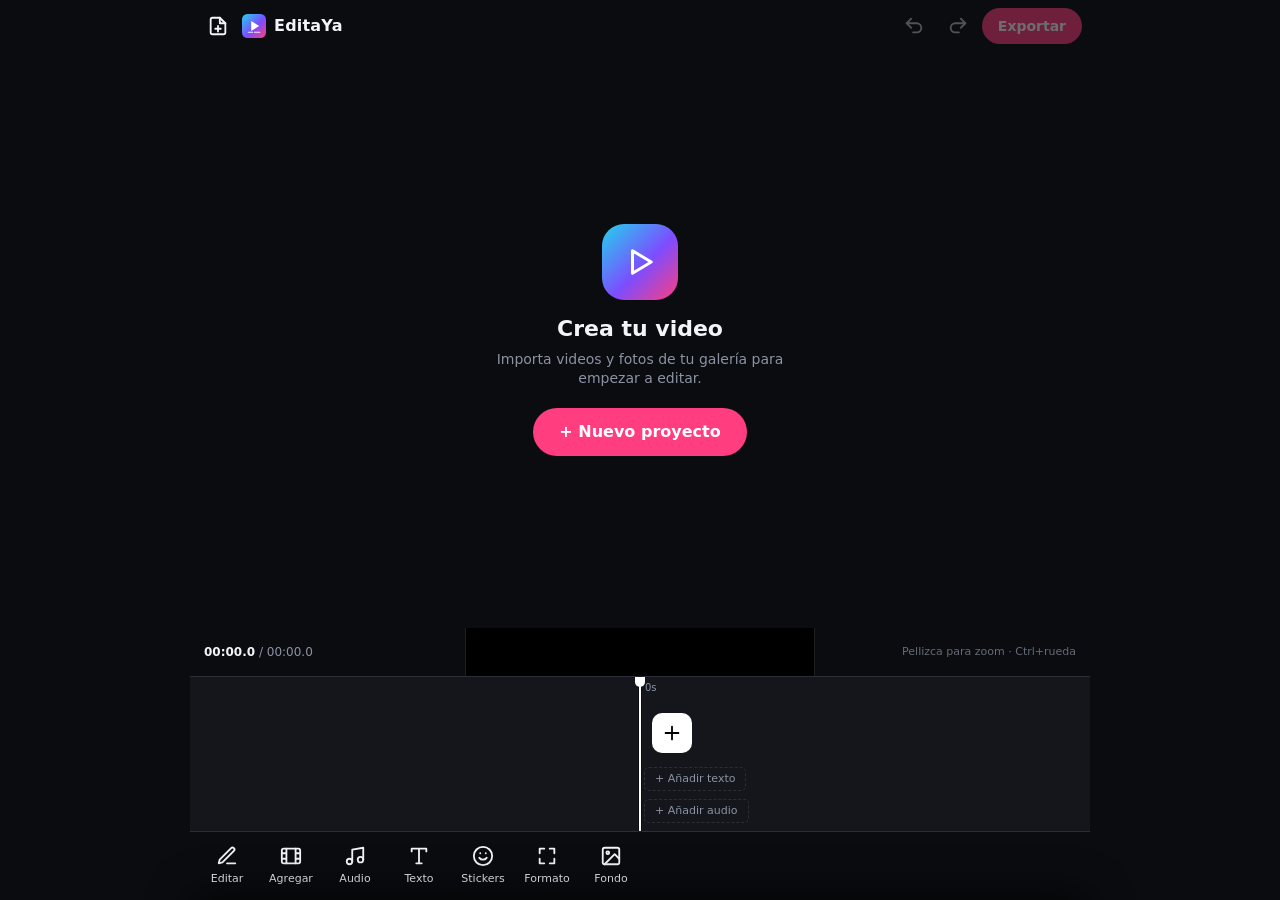
==== editor/index.html @ 33ab5f29 "Agregar EditaYa: editor de video móvil (PWA + app Android) - editor/: editor web con línea de tiempo" ====
<!doctype html>
<html lang="es">
<head>
<meta charset="utf-8">
<meta name="viewport" content="width=device-width,initial-scale=1,maximum-scale=1,user-scalable=no,viewport-fit=cover">
<meta name="theme-color" content="#0b0c10">
<meta name="description" content="EditaYa: editor de video para el celular. Corta, une, agrega texto, música, filtros y transiciones.">
<title>EditaYa · Editor de video</title>
<link rel="manifest" href="manifest.webmanifest">
<link rel="icon" href="icons/icon.svg" type="image/svg+xml">
<link rel="apple-touch-icon" href="icons/icon-192.png">
<link rel="stylesheet" href="styles.css">
</head>
<body>
<div id="app">
  <header class="topbar">
    <button id="btn-new" class="icon-btn" title="Proyecto nuevo" aria-label="Proyecto nuevo"></button>
    <div class="brand"><img src="icons/icon.svg" alt="" width="24" height="24"><span>EditaYa</span></div>
    <button id="btn-undo" class="icon-btn" title="Deshacer" aria-label="Deshacer"></button>
    <button id="btn-redo" class="icon-btn" title="Rehacer" aria-label="Rehacer"></button>
    <button id="btn-export" class="btn-primary">Exportar</button>
  </header>

  <section class="preview">
    <div id="stage"><canvas id="canvas" width="720" height="1280"></canvas></div>
    <div id="empty" class="empty hidden">
      <div class="empty-card">
        <div class="empty-icon"></div>
        <h1>Crea tu video</h1>
        <p>Importa videos y fotos de tu galería para empezar a editar.</p>
        <button id="btn-start" class="btn-primary big">+ Nuevo proyecto</button>
      </div>
    </div>
  </section>

  <div class="transport">
    <span class="time"><b id="time">00:00.0</b> / <span id="dur">00:00.0</span></span>
    <button id="btn-play" class="play" aria-label="Reproducir"></button>
    <span class="zoom-hint">Pellizca para zoom</span>
  </div>

  <section class="timeline-wrap">
    <div id="timeline">
      <div id="tl-inner">
        <div id="ruler" class="ruler"></div>
        <div id="track-video" class="track"></div>
        <div id="track-text" class="track lanes"></div>
        <div id="track-audio" class="track lanes"></div>
      </div>
    </div>
    <div class="playhead"></div>
  </section>

  <nav id="toolbar" class="toolbar"></nav>
</div>

<div id="sheet" class="sheet" aria-hidden="true">
  <div class="sheet-head"><span class="sheet-title"></span><button class="icon-btn sheet-ok" aria-label="Listo"></button></div>
  <div class="sheet-body"></div>
</div>

<div id="exportov" class="overlay hidden">
  <div class="ex-card">
    <div class="ex-title">Exportando video…</div>
    <div class="bar"><i id="ex-bar"></i></div>
    <div id="ex-pct" class="ex-pct">0%</div>
    <p class="hint">Mantén la app abierta y la pantalla encendida hasta que termine.</p>
    <button id="ex-cancel" class="btn">Cancelar</button>
  </div>
</div>

<div id="busy" class="overlay hidden"><div class="spinner"></div><div id="busy-msg">Cargando…</div></div>
<div id="toast" class="toast"></div>
<div id="pool" aria-hidden="true"></div>

<input id="file-media" type="file" accept="video/*,image/*" multiple hidden>
<input id="file-audio" type="file" accept="audio/*" hidden>

<script src="app.js"></script>
</body>
</html>
---- editor/styles.css ----
:root {
  --bg: #0b0c10;
  --panel: #14161c;
  --panel2: #1d2029;
  --line: #2a2e39;
  --ink: #f2f4f8;
  --muted: #8b93a3;
  --accent: #22d3ee;
  --accent2: #ff3d7f;
  --clip: #262b37;
  --text: #f5a524;
  --audio: #22c55e;
}
* { box-sizing: border-box; -webkit-tap-highlight-color: transparent; }
html, body {
  margin: 0; height: 100%; background: var(--bg); color: var(--ink);
  font: 14px/1.35 system-ui, -apple-system, "Segoe UI", Roboto, sans-serif;
  overscroll-behavior: none; user-select: none; -webkit-user-select: none; overflow: hidden;
}
button { font: inherit; cursor: pointer; }
.hidden { display: none !important; }
svg { display: block; }

#app {
  display: flex; flex-direction: column; height: 100vh; height: 100dvh;
  max-width: 900px; margin: 0 auto; padding-top: env(safe-area-inset-top);
}

/* Top bar */
.topbar { display: flex; align-items: center; gap: 4px; height: 52px; padding: 0 8px; flex: none; }
.brand { flex: 1; display: flex; align-items: center; gap: 8px; font-weight: 800; letter-spacing: .2px; font-size: 16px; }
.icon-btn {
  width: 40px; height: 40px; border: 0; background: transparent; color: var(--ink);
  border-radius: 12px; display: grid; place-items: center; flex: none;
}
.icon-btn:active { background: var(--panel2); }
.icon-btn:disabled { opacity: .3; }
.icon-btn svg { width: 22px; height: 22px; }
.btn-primary {
  background: var(--accent2); color: #fff; border: 0; border-radius: 999px;
  padding: 0 16px; height: 36px; font-weight: 700; flex: none;
}
.btn-primary:active { filter: brightness(.9); }
.btn-primary.big { height: 48px; padding: 0 26px; font-size: 16px; }
.btn-primary:disabled { opacity: .4; }
.btn {
  background: var(--panel2); color: var(--ink); border: 1px solid var(--line); border-radius: 12px;
  height: 44px; padding: 0 16px; font-weight: 600; display: inline-flex; align-items: center; justify-content: center; gap: 8px;
}
.btn svg { width: 18px; height: 18px; }
.btn.accent { background: var(--accent); color: #000; border-color: var(--accent); }
.btn-row { display: flex; gap: 10px; margin-top: 12px; }
.btn-row > * { flex: 1; }

/* Preview */
.preview { flex: 1; min-height: 120px; position: relative; display: flex; }
#stage { flex: 1; min-width: 0; display: grid; place-items: center; padding: 6px 10px; }
#canvas { background: #000; border-radius: 4px; touch-action: none; box-shadow: 0 0 0 1px #ffffff14; }
.empty { position: absolute; inset: 0; display: grid; place-items: center; background: var(--bg); padding: 20px; }
.empty-card { text-align: center; max-width: 320px; }
.empty-card h1 { margin: 14px 0 6px; font-size: 22px; }
.empty-card p { color: var(--muted); margin: 0 0 20px; }
.empty-icon { width: 76px; height: 76px; margin: 0 auto; border-radius: 22px; display: grid; place-items: center;
  background: linear-gradient(135deg, var(--accent), #7c4dff 55%, var(--accent2)); color: #fff; }
.empty-icon svg { width: 36px; height: 36px; }

/* Transport */
.transport { height: 48px; flex: none; display: grid; grid-template-columns: 1fr auto 1fr; align-items: center; padding: 0 14px; }
.time { font-variant-numeric: tabular-nums; color: var(--muted); font-size: 12px; }
.time b { color: var(--ink); font-weight: 600; }
.zoom-hint { justify-self: end; color: var(--muted); font-size: 11px; opacity: .7; }
.play { width: 42px; height: 42px; border-radius: 50%; border: 0; background: var(--ink); color: #000; display: grid; place-items: center; }
.play svg { width: 20px; height: 20px; }

/* Timeline */
.timeline-wrap { position: relative; flex: none; background: var(--panel); border-top: 1px solid var(--line); border-bottom: 1px solid var(--line); }
#timeline { overflow-x: auto; overflow-y: hidden; scrollbar-width: none; touch-action: pan-x; max-height: 40vh; }
#timeline::-webkit-scrollbar { display: none; }
#tl-inner { position: relative; padding-bottom: 6px; }
.ruler { height: 22px; position: relative; font-size: 10px; color: var(--muted); font-variant-numeric: tabular-nums; }
.tick { position: absolute; top: 0; height: 22px; border-left: 1px solid #ffffff26; padding: 4px 0 0 4px; white-space: nowrap; }
.dot { position: absolute; top: 11px; width: 3px; height: 3px; margin-left: -1px; background: #ffffff38; border-radius: 2px; }
.track { position: relative; margin-top: 6px; }
#track-video { height: 56px; }
.clip {
  position: absolute; top: 0; height: 56px; border-radius: 6px; overflow: hidden;
  background: var(--clip); display: flex; touch-action: pan-x;
}
.clip .tile { flex: none; width: 44px; height: 100%; background-size: cover; background-position: center; border-right: 1px solid #0003; }
.clip .meta { position: absolute; left: 5px; bottom: 4px; font-size: 10px; background: #000a; padding: 1px 5px; border-radius: 4px; pointer-events: none; }
.clip .badge { position: absolute; right: 5px; top: 4px; font-size: 10px; background: #000a; padding: 1px 5px; border-radius: 4px; pointer-events: none; }
.sel { box-shadow: inset 0 0 0 2px #fff; z-index: 3; }
.h { position: absolute; top: 0; bottom: 0; width: 16px; background: #fff; display: grid; place-items: center; touch-action: none; z-index: 4; }
.h::after { content: ""; width: 2px; height: 14px; background: #000; border-radius: 1px; }
.h.l { left: 0; border-radius: 6px 0 0 6px; }
.h.r { right: 0; border-radius: 0 6px 6px 0; }
.tr-btn {
  position: absolute; top: 17px; width: 22px; height: 22px; margin-left: -11px; border-radius: 6px;
  background: #fff; color: #000; z-index: 5; border: 0; display: grid; place-items: center; padding: 0;
  box-shadow: 0 1px 4px #0008;
}
.tr-btn svg { width: 14px; height: 14px; }
.tr-btn.on { background: var(--accent); }
.add-clip {
  position: absolute; top: 8px; width: 40px; height: 40px; border-radius: 10px; background: #fff; color: #000; border: 0;
  display: grid; place-items: center;
}
.add-clip svg { width: 22px; height: 22px; }
.lanes { min-height: 26px; }
.item {
  position: absolute; height: 24px; border-radius: 5px; font-size: 11px; padding: 0 8px; display: flex; align-items: center;
  white-space: nowrap; overflow: hidden; touch-action: pan-x; background-repeat: no-repeat;
}
.item.text { background-color: #f5a52430; border: 1px solid #f5a52490; color: #ffd58a; }
.item.audio { background-color: #22c55e22; border: 1px solid #22c55e90; color: #a7f3c4; }
.item.sel { touch-action: none; box-shadow: inset 0 0 0 2px #fff; color: #fff; }
.item .h { width: 12px; }
.item .h::after { height: 10px; }
.item span { pointer-events: none; overflow: hidden; text-overflow: ellipsis; padding: 0 6px; }
.ghost {
  position: absolute; top: 0; height: 24px; border: 1px dashed var(--line); background: transparent; color: var(--muted);
  border-radius: 5px; font-size: 11px; padding: 0 10px; white-space: nowrap;
}
.playhead { position: absolute; top: 0; bottom: 0; left: 50%; width: 2px; margin-left: -1px; background: #fff; pointer-events: none; z-index: 10; box-shadow: 0 0 0 1px #0006; }
.playhead::before { content: ""; position: absolute; top: 0; left: -4px; width: 10px; height: 10px; background: #fff; border-radius: 0 0 5px 5px; }

/* Toolbar */
.toolbar {
  display: flex; overflow-x: auto; gap: 2px; flex: none; scrollbar-width: none;
  padding: 6px 6px calc(6px + env(safe-area-inset-bottom)); background: var(--bg);
}
.toolbar::-webkit-scrollbar { display: none; }
.tool {
  flex: none; min-width: 62px; display: flex; flex-direction: column; align-items: center; gap: 5px;
  background: none; border: 0; color: var(--ink); font-size: 11px; padding: 7px 4px; border-radius: 10px;
}
.tool svg { width: 22px; height: 22px; }
.tool:active { background: var(--panel2); }
.tool.back { border-right: 1px solid var(--line); border-radius: 0; margin-right: 4px; min-width: 50px; }
.tool.danger { color: #ff6b81; }

/* Bottom sheet */
.sheet {
  position: fixed; left: 0; right: 0; bottom: 0; max-width: 900px; margin: 0 auto; z-index: 50;
  background: var(--panel); border-radius: 18px 18px 0 0; box-shadow: 0 -10px 40px #000a;
  transform: translateY(105%); transition: transform .22s ease; max-height: 58vh; max-height: 58dvh;
  display: flex; flex-direction: column; padding-bottom: env(safe-area-inset-bottom);
}
.sheet.open { transform: none; }
.sheet-head { display: flex; align-items: center; padding: 6px 8px 0 18px; flex: none; }
.sheet-title { flex: 1; font-weight: 700; font-size: 15px; }
.sheet-ok { color: var(--accent); }
.sheet-body { overflow-y: auto; padding: 4px 16px 16px; }
.row { display: grid; grid-template-columns: 92px 1fr 52px; align-items: center; gap: 10px; padding: 7px 0; }
.row > span { color: var(--muted); font-size: 13px; }
.row output { text-align: right; font-variant-numeric: tabular-nums; font-size: 12px; }
input[type=range] { width: 100%; accent-color: var(--accent); height: 28px; }
.label { color: var(--muted); font-size: 12px; margin: 10px 0 2px; }
.chips { display: flex; gap: 8px; overflow-x: auto; padding: 6px 0; scrollbar-width: none; }
.chips::-webkit-scrollbar { display: none; }
.chip {
  flex: none; border: 1px solid var(--line); background: var(--panel2); color: var(--ink);
  border-radius: 999px; padding: 8px 14px; font-size: 13px; display: inline-flex; align-items: center; gap: 6px;
}
.chip.on { border-color: var(--accent); color: var(--accent); background: #22d3ee1a; }
.chip .shape { display: inline-block; border: 2px solid currentColor; border-radius: 3px; }
.swatches { display: flex; gap: 10px; padding: 8px 2px; overflow-x: auto; scrollbar-width: none; }
.sw { flex: none; width: 32px; height: 32px; border-radius: 50%; border: 2px solid #ffffff38; padding: 0; }
.sw.on { outline: 2px solid var(--accent); outline-offset: 2px; }
.fgrid { display: grid; grid-template-columns: repeat(auto-fill, minmax(74px, 1fr)); gap: 10px; padding: 6px 0; }
.fbtn { background: none; border: 0; color: var(--ink); padding: 0; display: flex; flex-direction: column; gap: 5px; font-size: 11px; align-items: center; }
.fbtn canvas { width: 100%; aspect-ratio: 1; border-radius: 10px; background: #222; border: 2px solid transparent; }
.fbtn.on canvas { border-color: var(--accent); }
.fbtn.on { color: var(--accent); }
.egrid { display: grid; grid-template-columns: repeat(auto-fill, minmax(52px, 1fr)); gap: 6px; }
.egrid button { font-size: 30px; background: var(--panel2); border: 0; border-radius: 12px; aspect-ratio: 1; }
textarea {
  width: 100%; background: var(--panel2); color: var(--ink); border: 1px solid var(--line); border-radius: 12px;
  padding: 10px 12px; font: inherit; font-size: 16px; resize: none; user-select: text; -webkit-user-select: text;
}
textarea:focus { outline: 2px solid var(--accent); outline-offset: -1px; }
.hint { color: var(--muted); font-size: 12px; margin: 8px 0 0; }
.result-video { width: 100%; max-height: 32vh; background: #000; border-radius: 10px; display: block; }

/* Overlays */
.overlay { position: fixed; inset: 0; background: #000b; display: flex; flex-direction: column; align-items: center; justify-content: flex-end; gap: 12px; z-index: 80; padding: 20px 20px calc(30px + env(safe-area-inset-bottom)); }
#busy { justify-content: center; }
.ex-card { width: 100%; max-width: 420px; background: var(--panel); border-radius: 18px; padding: 18px; text-align: center; }
.ex-title { font-weight: 700; font-size: 16px; }
.bar { height: 8px; border-radius: 4px; background: var(--panel2); margin: 14px 0 8px; overflow: hidden; }
.bar i { display: block; height: 100%; width: 0; background: linear-gradient(90deg, var(--accent), var(--accent2)); transition: width .2s; }
.ex-pct { font-variant-numeric: tabular-nums; font-weight: 700; }
.ex-card .btn { margin-top: 12px; width: 100%; }
.spinner { width: 40px; height: 40px; border: 4px solid #ffffff30; border-top-color: var(--accent); border-radius: 50%; animation: spin .8s linear infinite; }
@keyframes spin { to { transform: rotate(360deg); } }
.toast {
  position: fixed; left: 50%; bottom: 140px; transform: translate(-50%, 20px); opacity: 0; pointer-events: none;
  background: #000d; color: #fff; padding: 10px 16px; border-radius: 999px; font-size: 13px; transition: all .2s; z-index: 90;
  max-width: 86vw; text-align: center;
}
.toast.show { opacity: 1; transform: translate(-50%, 0); }
#pool { position: fixed; left: -10px; top: 0; width: 2px; height: 2px; overflow: hidden; opacity: 0; pointer-events: none; }
#pool video, #pool audio { width: 2px; height: 2px; }

@media (min-width: 700px) {
  .zoom-hint::after { content: " · Ctrl+rueda"; }
}
.clip.sel .meta { left: 20px; }
.clip.sel .badge { right: 20px; }
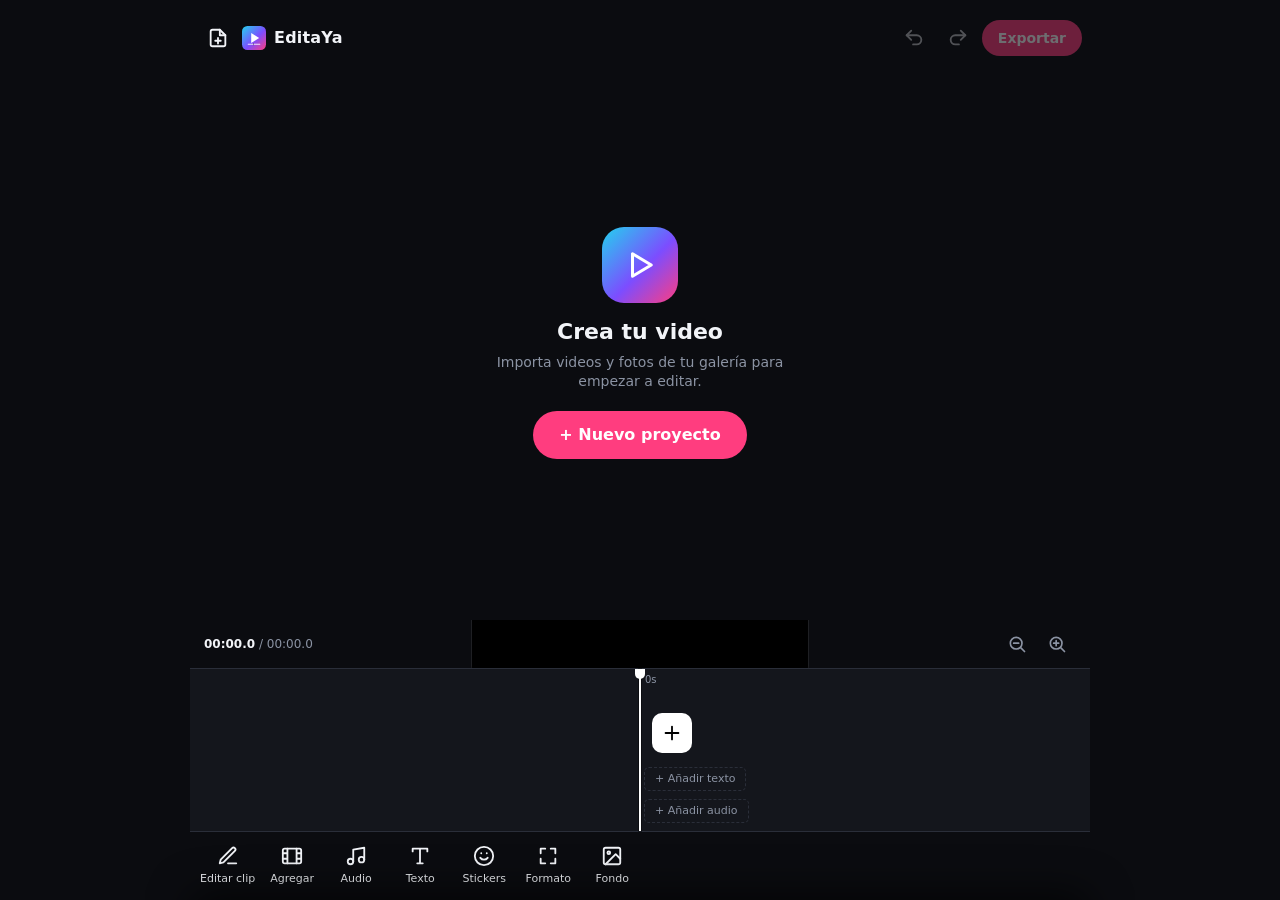
==== commit 777fb189: "Mejoras de usabilidad en el editor y ajuste de barras del sistema en Android - Android: el WebView v" ====
--- a/editor/index.html
+++ b/editor/index.html
@@ -36,7 +36,7 @@
   <div class="transport">
     <span class="time"><b id="time">00:00.0</b> / <span id="dur">00:00.0</span></span>
     <button id="btn-play" class="play" aria-label="Reproducir"></button>
-    <span class="zoom-hint">Pellizca para zoom</span>
+    <div class="zoom"><button id="zoom-out" class="icon-btn" aria-label="Alejar línea de tiempo" title="Alejar"></button><button id="zoom-in" class="icon-btn" aria-label="Acercar línea de tiempo" title="Acercar"></button></div>
   </div>
 
   <section class="timeline-wrap">
@@ -51,6 +51,7 @@
     <div class="playhead"></div>
   </section>
 
+  <div id="sel-info" class="sel-info hidden"></div>
   <nav id="toolbar" class="toolbar"></nav>
 </div>
 
--- a/editor/styles.css
+++ b/editor/styles.css
@@ -27,7 +27,7 @@
 }
 
 /* Top bar */
-.topbar { display: flex; align-items: center; gap: 4px; height: 52px; padding: 0 8px; flex: none; }
+.topbar { display: flex; align-items: center; gap: 4px; height: 56px; padding: 0 8px; margin-top: 10px; flex: none; }
 .brand { flex: 1; display: flex; align-items: center; gap: 8px; font-weight: 800; letter-spacing: .2px; font-size: 16px; }
 .icon-btn {
   width: 40px; height: 40px; border: 0; background: transparent; color: var(--ink);
@@ -68,7 +68,9 @@
 .transport { height: 48px; flex: none; display: grid; grid-template-columns: 1fr auto 1fr; align-items: center; padding: 0 14px; }
 .time { font-variant-numeric: tabular-nums; color: var(--muted); font-size: 12px; }
 .time b { color: var(--ink); font-weight: 600; }
-.zoom-hint { justify-self: end; color: var(--muted); font-size: 11px; opacity: .7; }
+.zoom { justify-self: end; display: flex; gap: 2px; }
+.zoom .icon-btn { width: 38px; height: 38px; color: var(--muted); }
+.zoom .icon-btn svg { width: 20px; height: 20px; }
 .play { width: 42px; height: 42px; border-radius: 50%; border: 0; background: var(--ink); color: #000; display: grid; place-items: center; }
 .play svg { width: 20px; height: 20px; }
 
@@ -81,7 +83,7 @@
 .tick { position: absolute; top: 0; height: 22px; border-left: 1px solid #ffffff26; padding: 4px 0 0 4px; white-space: nowrap; }
 .dot { position: absolute; top: 11px; width: 3px; height: 3px; margin-left: -1px; background: #ffffff38; border-radius: 2px; }
 .track { position: relative; margin-top: 6px; }
-#track-video { height: 56px; }
+#track-video { height: 56px; margin-top: 14px; }
 .clip {
   position: absolute; top: 0; height: 56px; border-radius: 6px; overflow: hidden;
   background: var(--clip); display: flex; touch-action: pan-x;
@@ -90,16 +92,18 @@
 .clip .meta { position: absolute; left: 5px; bottom: 4px; font-size: 10px; background: #000a; padding: 1px 5px; border-radius: 4px; pointer-events: none; }
 .clip .badge { position: absolute; right: 5px; top: 4px; font-size: 10px; background: #000a; padding: 1px 5px; border-radius: 4px; pointer-events: none; }
 .sel { box-shadow: inset 0 0 0 2px #fff; z-index: 3; }
-.h { position: absolute; top: 0; bottom: 0; width: 16px; background: #fff; display: grid; place-items: center; touch-action: none; z-index: 4; }
-.h::after { content: ""; width: 2px; height: 14px; background: #000; border-radius: 1px; }
+.h { position: absolute; top: 0; bottom: 0; width: 22px; background: #fff; display: grid; place-items: center; touch-action: none; z-index: 4; }
+.h::after { content: ""; width: 3px; height: 18px; background: #000; border-radius: 2px; }
 .h.l { left: 0; border-radius: 6px 0 0 6px; }
 .h.r { right: 0; border-radius: 0 6px 6px 0; }
 .tr-btn {
-  position: absolute; top: 17px; width: 22px; height: 22px; margin-left: -11px; border-radius: 6px;
-  background: #fff; color: #000; z-index: 5; border: 0; display: grid; place-items: center; padding: 0;
+  /* Encima del borde superior del clip: visible pero sin tapar las manijas de recorte */
+  position: absolute; top: -13px; width: 22px; height: 18px; margin-left: -11px; border-radius: 6px;
+  background: #fff; color: #000; z-index: 2; border: 0; display: grid; place-items: center; padding: 0;
   box-shadow: 0 1px 4px #0008;
 }
-.tr-btn svg { width: 14px; height: 14px; }
+.tr-btn::after { content: ""; position: absolute; inset: -8px -6px -2px; } /* área táctil más grande hacia arriba */
+.tr-btn svg { width: 13px; height: 13px; }
 .tr-btn.on { background: var(--accent); }
 .add-clip {
   position: absolute; top: 8px; width: 40px; height: 40px; border-radius: 10px; background: #fff; color: #000; border: 0;
@@ -114,7 +118,7 @@
 .item.text { background-color: #f5a52430; border: 1px solid #f5a52490; color: #ffd58a; }
 .item.audio { background-color: #22c55e22; border: 1px solid #22c55e90; color: #a7f3c4; }
 .item.sel { touch-action: none; box-shadow: inset 0 0 0 2px #fff; color: #fff; }
-.item .h { width: 12px; }
+.item .h { width: 16px; }
 .item .h::after { height: 10px; }
 .item span { pointer-events: none; overflow: hidden; text-overflow: ellipsis; padding: 0 6px; }
 .ghost {
@@ -194,7 +198,7 @@
 .spinner { width: 40px; height: 40px; border: 4px solid #ffffff30; border-top-color: var(--accent); border-radius: 50%; animation: spin .8s linear infinite; }
 @keyframes spin { to { transform: rotate(360deg); } }
 .toast {
-  position: fixed; left: 50%; bottom: 140px; transform: translate(-50%, 20px); opacity: 0; pointer-events: none;
+  position: fixed; left: 50%; top: calc(env(safe-area-inset-top) + 76px); transform: translate(-50%, -12px); opacity: 0; pointer-events: none;
   background: #000d; color: #fff; padding: 10px 16px; border-radius: 999px; font-size: 13px; transition: all .2s; z-index: 90;
   max-width: 86vw; text-align: center;
 }
@@ -207,3 +211,42 @@
 }
 .clip.sel .meta { left: 20px; }
 .clip.sel .badge { right: 20px; }
+
+/* Pulsación larga: barra de progreso de 2 s sobre el elemento */
+.pressing::before {
+  content: ""; position: absolute; left: 0; top: 0; bottom: 0; width: 100%; z-index: 7; pointer-events: none;
+  background: rgba(255, 61, 127, .35); transform-origin: left center; transform: scaleX(0);
+  animation: press 2s linear forwards;
+}
+@keyframes press { to { transform: scaleX(1); } }
+
+/* Información del elemento seleccionado */
+.sel-info { flex: none; display: flex; flex-direction: column; gap: 1px; padding: 6px 14px 0; font-size: 12px; }
+.sel-info b { font-weight: 700; }
+.sel-info span { color: var(--muted); font-size: 11px; }
+
+/* Menú emergente y diálogos */
+.menu-wrap { position: fixed; inset: 0; z-index: 95; background: #0007; animation: fadein .15s; }
+.menu-wrap.center { display: grid; place-items: center; padding: 24px; }
+.menu {
+  position: absolute; min-width: 220px; max-width: 320px; background: var(--panel2); border: 1px solid var(--line);
+  border-radius: 16px; padding: 6px; box-shadow: 0 12px 40px #000c;
+}
+.menu-wrap.center .menu { position: relative; width: 100%; }
+.menu-title { font-weight: 700; padding: 10px 12px 2px; }
+.menu-text { color: var(--muted); font-size: 13px; padding: 4px 12px 8px; }
+.menu-title + .menu-item { margin-top: 6px; }
+.menu-item {
+  width: 100%; display: flex; align-items: center; gap: 12px; background: none; border: 0; color: var(--ink);
+  padding: 13px 12px; border-radius: 10px; font-size: 15px; text-align: left;
+}
+.menu-item svg { width: 20px; height: 20px; }
+.menu-item:active { background: #ffffff14; }
+.menu-item.danger { color: #ff6b81; font-weight: 600; }
+.menu-item.muted { color: var(--muted); justify-content: center; }
+@keyframes fadein { from { opacity: 0; } }
+
+/* Toast con acción (p. ej. Deshacer) */
+.toast { display: flex; align-items: center; gap: 12px; }
+.toast-act { background: none; border: 0; color: var(--accent); font-weight: 700; padding: 4px 2px; pointer-events: auto; }
+.toast { border-radius: 14px; max-width: min(92vw, 420px); font-size: 13px; line-height: 1.35; padding: 10px 14px; }
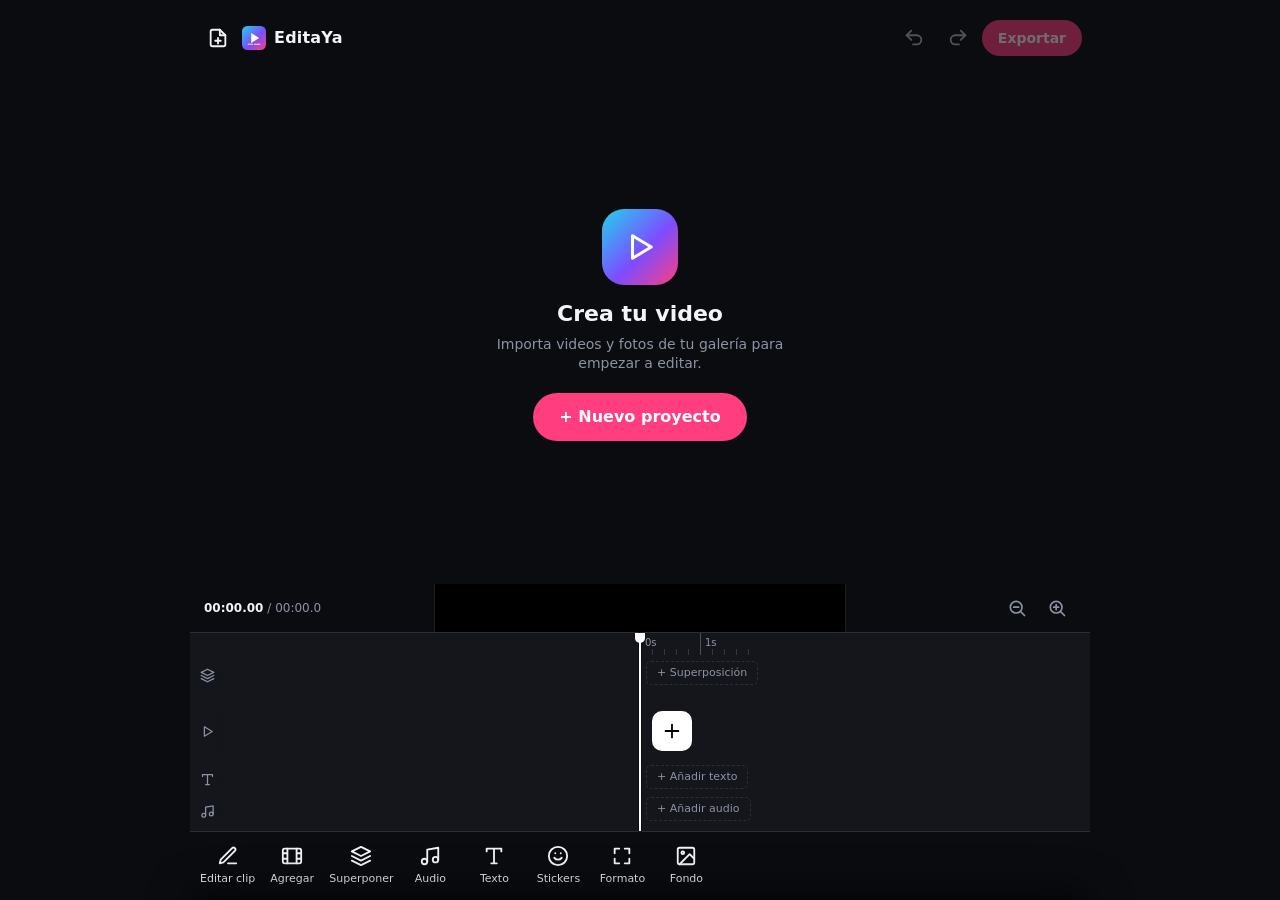
==== commit 132310a3: "Pistas de superposición y recorte con zona sombreada - Nuevas pistas de capas (superposición / image" ====
--- a/editor/index.html
+++ b/editor/index.html
@@ -35,7 +35,7 @@
 
   <div class="transport">
     <span class="time"><b id="time">00:00.0</b> / <span id="dur">00:00.0</span></span>
-    <button id="btn-play" class="play" aria-label="Reproducir"></button>
+    <div class="tp-mid"><button id="btn-prev" class="icon-btn" aria-label="Cuadro anterior" title="Cuadro anterior"></button><button id="btn-play" class="play" aria-label="Reproducir"></button><button id="btn-next" class="icon-btn" aria-label="Cuadro siguiente" title="Cuadro siguiente"></button></div>
     <div class="zoom"><button id="zoom-out" class="icon-btn" aria-label="Alejar línea de tiempo" title="Alejar"></button><button id="zoom-in" class="icon-btn" aria-label="Acercar línea de tiempo" title="Acercar"></button></div>
   </div>
 
@@ -43,9 +43,7 @@
     <div id="timeline">
       <div id="tl-inner">
         <div id="ruler" class="ruler"></div>
-        <div id="track-video" class="track"></div>
-        <div id="track-text" class="track lanes"></div>
-        <div id="track-audio" class="track lanes"></div>
+        <div id="rows"></div>
       </div>
     </div>
     <div class="playhead"></div>
--- a/editor/styles.css
+++ b/editor/styles.css
@@ -76,33 +76,61 @@
 
 /* Timeline */
 .timeline-wrap { position: relative; flex: none; background: var(--panel); border-top: 1px solid var(--line); border-bottom: 1px solid var(--line); }
-#timeline { overflow-x: auto; overflow-y: hidden; scrollbar-width: none; touch-action: pan-x; max-height: 40vh; }
+#timeline { overflow: auto; scrollbar-width: none; touch-action: pan-x pan-y; max-height: 44vh; overscroll-behavior: contain; }
 #timeline::-webkit-scrollbar { display: none; }
-#tl-inner { position: relative; padding-bottom: 6px; }
+#tl-inner { position: relative; padding-bottom: 8px; }
 .ruler { height: 22px; position: relative; font-size: 10px; color: var(--muted); font-variant-numeric: tabular-nums; }
-.tick { position: absolute; top: 0; height: 22px; border-left: 1px solid #ffffff26; padding: 4px 0 0 4px; white-space: nowrap; }
-.dot { position: absolute; top: 11px; width: 3px; height: 3px; margin-left: -1px; background: #ffffff38; border-radius: 2px; }
-.track { position: relative; margin-top: 6px; }
-#track-video { height: 56px; margin-top: 14px; }
+.tick { position: absolute; top: 0; height: 22px; border-left: 1px solid #ffffff40; padding: 3px 0 0 4px; white-space: nowrap; }
+.mtick { position: absolute; bottom: 0; height: 6px; border-left: 1px solid #ffffff24; }
+#rows { position: relative; }
+
+/* Filas de pistas con etiqueta fija a la izquierda */
+.row { position: relative; margin-top: 6px; }
+.row.main { height: 56px; margin-top: 16px; }
+.ghost-row { height: 26px; }
+.row-label {
+  position: sticky; left: 0; z-index: 9; width: 34px; height: 100%; display: flex; align-items: center; justify-content: center; gap: 1px;
+  color: var(--muted); background: linear-gradient(90deg, var(--panel) 60%, transparent); pointer-events: none;
+}
+.row-label svg { width: 15px; height: 15px; }
+.row-label i { font-style: normal; font-size: 9px; font-weight: 700; }
+
 .clip {
   position: absolute; top: 0; height: 56px; border-radius: 6px; overflow: hidden;
-  background: var(--clip); display: flex; touch-action: pan-x;
-}
+  background: var(--clip); display: flex; touch-action: pan-x pan-y;
+}
+.clip.ov { top: 2px; height: 42px; background: #2d2346; box-shadow: inset 0 0 0 1px #a259ff99; }
 .clip .tile { flex: none; width: 44px; height: 100%; background-size: cover; background-position: center; border-right: 1px solid #0003; }
-.clip .meta { position: absolute; left: 5px; bottom: 4px; font-size: 10px; background: #000a; padding: 1px 5px; border-radius: 4px; pointer-events: none; }
-.clip .badge { position: absolute; right: 5px; top: 4px; font-size: 10px; background: #000a; padding: 1px 5px; border-radius: 4px; pointer-events: none; }
-.sel { box-shadow: inset 0 0 0 2px #fff; z-index: 3; }
-.h { position: absolute; top: 0; bottom: 0; width: 22px; background: #fff; display: grid; place-items: center; touch-action: none; z-index: 4; }
+.clip .meta { position: absolute; left: 6px; bottom: 4px; font-size: 10px; background: #000a; padding: 1px 5px; border-radius: 4px; pointer-events: none; z-index: 4; }
+.clip .badge { position: absolute; right: 6px; top: 4px; font-size: 10px; background: #000a; padding: 1px 5px; border-radius: 4px; pointer-events: none; z-index: 4; }
+.clip.sel .meta { left: 28px; }
+.clip.sel .badge { right: 28px; }
+.sel, .dragging { z-index: 5; }
+
+
+/* Zona que se conserva (marco blanco), zona que se quitará (sombreada) y zona añadida */
+.keep { position: absolute; top: 0; bottom: 0; box-shadow: inset 0 0 0 2px #fff; border-radius: 6px; pointer-events: none; z-index: 3; }
+.shade {
+  position: absolute; top: 0; bottom: 0; z-index: 2; pointer-events: none;
+  background: repeating-linear-gradient(135deg, rgba(255, 61, 127, .38) 0 6px, transparent 6px 12px), rgba(0, 0, 0, .62);
+}
+.ext {
+  position: absolute; top: 0; bottom: 0; z-index: 2; pointer-events: none; outline: 1px dashed #22d3ee; outline-offset: -1px;
+  background: repeating-linear-gradient(135deg, rgba(34, 211, 238, .30) 0 6px, rgba(34, 211, 238, .10) 6px 12px);
+}
+.snap-line { position: absolute; top: -4px; bottom: 0; width: 0; border-left: 2px dashed #ffcc00; z-index: 11; pointer-events: none; }
+
+.h { position: absolute; top: 0; bottom: 0; width: 22px; background: #fff; display: grid; place-items: center; touch-action: none; z-index: 6; }
 .h::after { content: ""; width: 3px; height: 18px; background: #000; border-radius: 2px; }
-.h.l { left: 0; border-radius: 6px 0 0 6px; }
-.h.r { right: 0; border-radius: 0 6px 6px 0; }
+.h.l { border-radius: 6px 0 0 6px; }
+.h.r { border-radius: 0 6px 6px 0; }
 .tr-btn {
   /* Encima del borde superior del clip: visible pero sin tapar las manijas de recorte */
   position: absolute; top: -13px; width: 22px; height: 18px; margin-left: -11px; border-radius: 6px;
-  background: #fff; color: #000; z-index: 2; border: 0; display: grid; place-items: center; padding: 0;
+  background: #fff; color: #000; z-index: 4; border: 0; display: grid; place-items: center; padding: 0;
   box-shadow: 0 1px 4px #0008;
 }
-.tr-btn::after { content: ""; position: absolute; inset: -8px -6px -2px; } /* área táctil más grande hacia arriba */
+.tr-btn::after { content: ""; position: absolute; inset: -8px -6px -2px; }
 .tr-btn svg { width: 13px; height: 13px; }
 .tr-btn.on { background: var(--accent); }
 .add-clip {
@@ -110,21 +138,25 @@
   display: grid; place-items: center;
 }
 .add-clip svg { width: 22px; height: 22px; }
-.lanes { min-height: 26px; }
 .item {
-  position: absolute; height: 24px; border-radius: 5px; font-size: 11px; padding: 0 8px; display: flex; align-items: center;
-  white-space: nowrap; overflow: hidden; touch-action: pan-x; background-repeat: no-repeat;
-}
-.item.text { background-color: #f5a52430; border: 1px solid #f5a52490; color: #ffd58a; }
-.item.audio { background-color: #22c55e22; border: 1px solid #22c55e90; color: #a7f3c4; }
-.item.sel { touch-action: none; box-shadow: inset 0 0 0 2px #fff; color: #fff; }
+  position: absolute; height: 24px; border-radius: 5px; font-size: 11px; display: flex; align-items: center;
+  white-space: nowrap; overflow: hidden; touch-action: pan-x pan-y;
+}
+.item.text { background-color: #f5a52430; box-shadow: inset 0 0 0 1px #f5a52490; color: #ffd58a; }
+.item.audio { background-color: #22c55e22; box-shadow: inset 0 0 0 1px #22c55e90; color: #a7f3c4; }
+.item.sel { touch-action: none; color: #fff; }
+.item .keep { border-radius: 5px; }
 .item .h { width: 16px; }
 .item .h::after { height: 10px; }
-.item span { pointer-events: none; overflow: hidden; text-overflow: ellipsis; padding: 0 6px; }
+.item .wave { position: absolute; inset: 0; background-repeat: no-repeat; pointer-events: none; }
+.item span { position: relative; z-index: 4; pointer-events: none; overflow: hidden; text-overflow: ellipsis; padding: 0 18px; }
 .ghost {
   position: absolute; top: 0; height: 24px; border: 1px dashed var(--line); background: transparent; color: var(--muted);
-  border-radius: 5px; font-size: 11px; padding: 0 10px; white-space: nowrap;
-}
+  border-radius: 5px; font-size: 11px; padding: 0 10px; white-space: nowrap; z-index: 10;
+}
+.tp-mid { display: flex; align-items: center; gap: 4px; }
+.tp-mid .icon-btn { color: var(--muted); width: 38px; height: 38px; }
+.tp-mid .icon-btn svg { width: 18px; height: 18px; }
 .playhead { position: absolute; top: 0; bottom: 0; left: 50%; width: 2px; margin-left: -1px; background: #fff; pointer-events: none; z-index: 10; box-shadow: 0 0 0 1px #0006; }
 .playhead::before { content: ""; position: absolute; top: 0; left: -4px; width: 10px; height: 10px; background: #fff; border-radius: 0 0 5px 5px; }
 
@@ -209,8 +241,6 @@
 @media (min-width: 700px) {
   .zoom-hint::after { content: " · Ctrl+rueda"; }
 }
-.clip.sel .meta { left: 20px; }
-.clip.sel .badge { right: 20px; }
 
 /* Pulsación larga: barra de progreso de 2 s sobre el elemento */
 .pressing::before {
